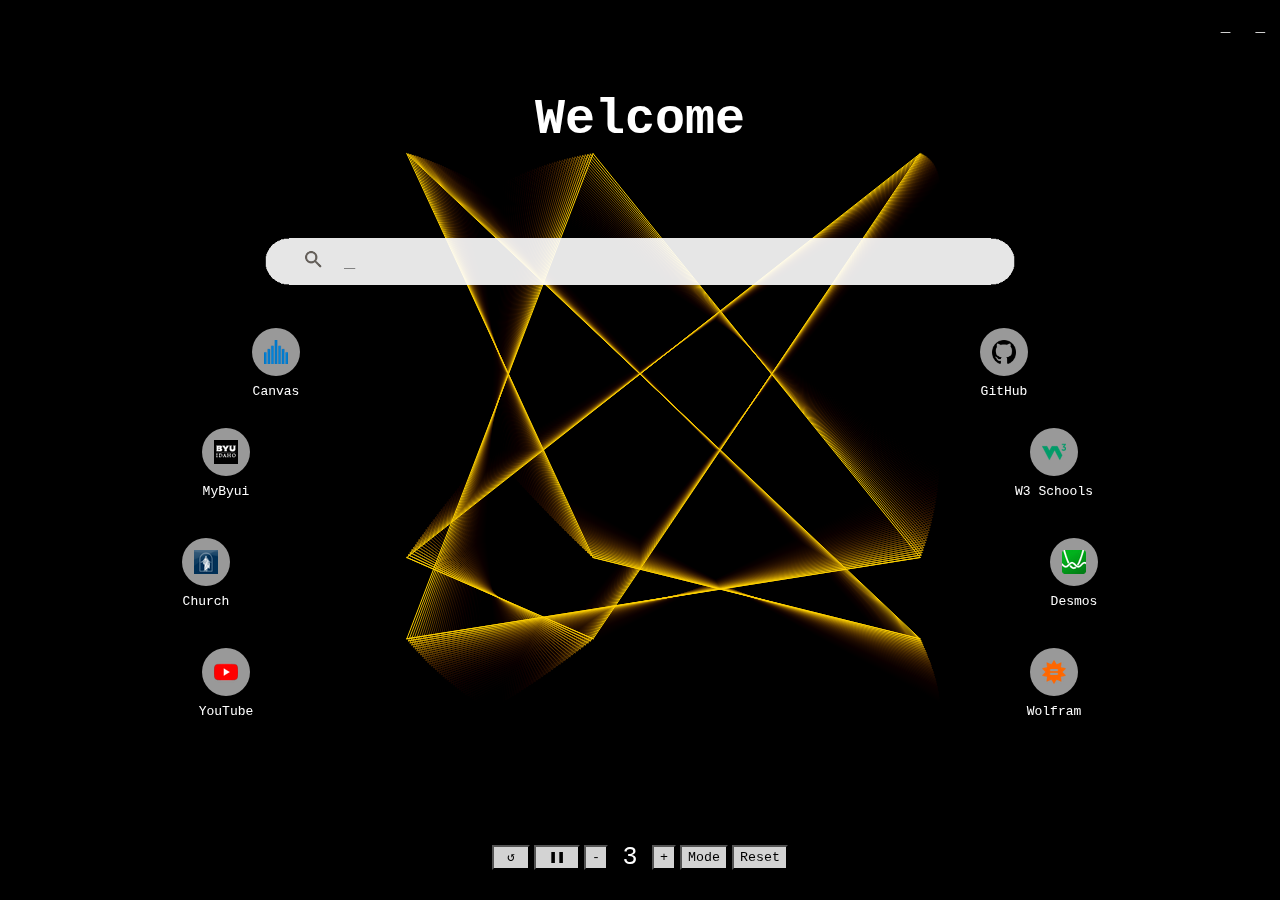
==== home.html @ 1642b7ae "More housekeeping, cleaned up some more css" ====
<!DOCTYPE html>
<html lang="en">
<head>
    <meta charset = "UTF-8">
    <meta name = "viewport" content = "width = device-width, initial-scale=1.0">
    <title>Welcome</title>
    <link rel = "stylesheet" href = "styles/style.css">

    <script src = "p5.min.js"></script>
    <script src = "script.js"></script>
</head>

<body>
    <header>
        <nav>
            <a id = "mailText" href="https://mail.google.com/mail/?tab=rm&ogbl">_</a>
            <a id = "imagesText" href="https://www.google.com/imghp?hl=en&tab=ri&ogbl">_</a>
        </nav>
        <div class = "centered">
            <h1 id = "welcomeText">_</h1>
        </div> 
    </header>
    <main>
        <div class = "centered">
            <div class = "searchContainer">
                <div id = "image" class = "centered">
                    <img src = "search_images/searchBar.png" alt = "Background for searchbar" width = "750" height = "47">
                </div>
                <div class = "searchImg">
                    <img src = "search_images/search_icon.png" alt = "Magnifying glass on search bar" width = "18" height = "18">
                </div>
                <div>
                    <form action="https://www.google.com/search" class="searchform" method="get" name="searchform"> 
                        <input id = "searchBox" autocomplete="on" class="form-control search" name="q" placeholder="_" required="required"  type="text">
                    </form>
                </div>
            </div>
        </div>
        <div style = "display: flex; flex-direction: row;">
            <aside id = "aside_left" style = "align-items: start;">
                <div id = "short1" class="tile" title="Canvas" style="margin-left: 220px; margin-bottom: -10px">
                    <a draggable="false" href="https://byui.instructure.com/">
                    </a>
                    <div class="tile-icon">
                        <img draggable="false" src="link_icons/canvas_icon.png" alt="canvas icon">    
                    </div>
                    <div class="tile-title">
                        <span>Canvas</span>
                    </div>
                </div>
                <div id = "short2" class="tile" title="BYUI" style="margin-left: 170px;">
                    <a draggable="false" href="https://web.byui.edu/portal/student/">
                    </a>
                    <div class="tile-icon">
                        <img draggable="false" src="link_icons/byui_icon.png" alt="BYUI icon">
                    </div>
                    <div class="tile-title">
                        <span>MyByui</span>
                    </div>
                </div>
                <div id = "short3" class="tile" title="Church Website" style="margin-left: 150px">
                    <a draggable="false" href="https://www.churchofjesuschrist.org/?lang=eng">
                    </a>
                    <div class="tile-icon">
                        <img draggable="false" src="link_icons/church_icon.png" alt="LDS icon">
                    </div>
                    <div class="tile-title">
                        <span>Church</span>
                    </div>
                </div>
                <div id = "short4" class="tile" title="YouTube" style="margin-left: 170px">
                    <a draggable="false" href="https://byui.instructure.com/">
                    </a>
                    <div class="tile-icon">
                        <img draggable="false" src="link_icons/youtube_icon.png" alt="youtube icon">
                    </div>
                    <div class="tile-title">
                        <span>YouTube</span>
                    </div>
                </div>
                <div id = "short5" class="tile" title="X.com" style="margin-left: 220px; margin-top: -10px">
                    <a draggable="false" href="https://x.com/home">
                    </a>
                    <div class="tile-icon">
                        <img draggable="false" src="link_icons/x_icon.png" alt="X icon">
                    </div>
                    <div class="tile-title">
                        <span>X</span>
                    </div>
                </div>
            </aside>
            <aside id = "aside_right" style = "align-items: end;">
                <div id = "short6" class="tile" title="GitHub" style="margin-right: 220px; margin-bottom: -10px">
                    <a draggable="false" href="https://github.com/TheChiporpoise?tab=repositories"></a>
                    <div class="tile-icon">
                        <img draggable="false" src="link_icons/github_icon.png" alt="GitHub icon">
                    </div>
                    <div class="tile-title">
                        <span>GitHub</span>
                    </div>
                </div>
                <div id = "short7" class="tile" title="W3 Schools" style="margin-right: 170px;">
                    <a draggable="false" href="https://www.w3schools.com/"></a>
                    <div class="tile-icon">
                        <img draggable="false" src="link_icons/w3_icon.png" alt="W3 Schools Icon">
                    </div>
                    <div class="tile-title">
                        <span>W3 Schools</span>
                    </div>
                </div>
                <div id = "short8" class="tile" title="Desmos graphing" style="margin-right: 150px">
                    <a draggable="false" href="https://www.desmos.com/calculator"></a>
                    <div class="tile-icon">
                        <img draggable="false" src="link_icons/desmos_icon.png" alt="Desmos icon">    
                    </div>
                    <div class="tile-title">
                        <span>Desmos</span>
                    </div>
                </div>
                <div id = "short9" class="tile" title="Wolfram Alpha" style="margin-right: 170px">
                    <a draggable="false" href="https://www.wolframalpha.com/input/?i=calculator"></a>
                    <div class="tile-icon">
                        <img draggable="false" src="link_icons/wolfram_icon.png" alt="Wolfram icon">
                    </div>
                    <div class="tile-title">
                        <span>Wolfram</span>
                    </div>
                </div>
                <div id = "short10" class="tile" title="ChatGPT" style="margin-right: 220px; margin-top: -10px">
                    <a draggable="false" href="https://chatgpt.com/"></a>
                    <div class="tile-icon">
                        <img draggable="false" src="link_icons/gpt_icon.png" alt="ChatGPT icon">
                    </div>
                    <div class="tile-title">
                        <span>ChatGPT</span>
                    </div>
                </div>
            </aside>
        </div>
    </main>
    <footer>
        <div class = "centered">
            <button type = "button" onclick = "rotDir *= -1"><span id = "rotDir">↺</span></button>
            <button type = "button" onclick = "paused = !paused"><span id = "pause">❚❚</span></button>
            <button type = "button" onclick = "ns -= ((ns > 2) ? 1 : 0)">-</button>
            <div class = "nsContainer">
                <span id = "ns">3</span>
            </div>
            <button type = "button" onclick = "ns += ((ns < 30) ? 1 : 0)">+</button>
            <button type = "button" onclick = "mode = mode ? 0 : 1">Mode</button>
            <!-- <span id = "mode"></span> -->
            <button type = "button" onclick = "ns = 3; paused = false; rotDir = 1; mode = 0;">Reset</button>
        </div>
        <!-- <div style = "display: flex; flex-direction: row; align-items: right; justify-content: right;">
            <span id = "angle"></span>
        </div>  -->
        <br>
    </footer>
</body>
</html>
---- styles/style.css ----
/* * {
    border: 1px solid red;
} */

body {
    font-family: 'Courier New', Courier, monospace;
    font-size: 81.25%;

    padding: 0px;
    background-color: black;
    color: rgb(255, 255, 255);
    font-size: 25px;

    margin: 0;
}

header {
    margin-top: 10px;

    min-width: 950px;
}
header nav {
    text-align: right;
    margin: 0 10px;
}

main {
    width: 100%;
    min-width: 950px;
}

footer {
    width: 100%;
    min-width: 950px;

    position: fixed;
    left: 0;
    bottom: 0;
    
    color: white;
    text-align: center;
}
footer button {
    margin-left: 2px;
    margin-right: 2px;
    width: auto;
    height: 25px;
}
footer span {
    margin-left: 7px;
    margin-right: 7px;
}

aside {
    width: 50%;
    min-width: 475px;
    margin-top: 20px;

    display: flex;
    flex-direction: column;
}
.tile {
    margin-top: 20px;

    display: flex;
    flex-direction: column;

    -webkit-tap-highlight-color: transparent;
    width: 112px;
    height: 90px;
    box-sizing: border-box;
    border-radius: 4px;

    /* cursor: pointer; */

    display: flex;
    flex-direction: column;
    align-items: center;

    opacity: 0;
    outline: 0px;
    position: relative;
}
.tile a {
    border-radius: 4px;
    display: inline-block;
    height: 100%;
    outline: 0px;
    position: absolute;
    touch-action: none;
    width: 48px;
}
.tile-icon {
    height: 48px;
    width: 48px;
    border-radius: 50%;
    margin-top: 16px;
    
    align-items: center;
    background-color: rgba(255,255,255,0.6);
    
    display: flex;
    flex-shrink: 0;
    justify-content: center;
}
.tile-icon img {
    height: 24px;
    width: 24px;
}
.tile-title {
    width: auto;
    height: auto;
    margin-top: 6px;
    padding: 2px 2px;
    
    align-items: center;
    display: flex;
    
    font-size: small;
    color: white;
}


h1 {
    font-family: 'Courier New', Courier, monospace;
}

form:focus {
    outline: none;
}

canvas {
    position: absolute;
    top: 0;
    left: 0;
    background-color: black;
    z-index: -1;

    /* min-width: 950px; */
}

button {
    font-family: 'Courier New', Courier, monospace;
    background-color: lightgray;
}

a:link, a:visited {
    color: white;
    padding: 5px;
    text-align: center;
    font-size: medium;
    text-decoration: none;
    display: inline-block;
}

a:hover, a:active {
    text-decoration: underline;
}

.centered {
    display: flex;
    flex-direction: row;

    align-items: center;
    justify-content: center;
}

.searchContainer {
    display: flex;
    flex-direction: row;
    align-items: center;
    justify-content: center;
    position: relative;

    width: 850px;
    height: 20px;

    margin-top: 70px;
}

.nsContainer {
    width: 40px;
    height: 28px;
}

.searchImg {
    filter: invert(100%);
    padding: 10px 20px;
}

#welcomeText {
    margin-top: 50px;
}

#searchBox {
    height: 40px;
    width: 650px;

    border: none;
    position: relative;

    font-family: 'Courier New', Courier, monospace;
    font-size: 14pt;
    font-weight: bold;

    background: none;
}

#image {
    top:0;
    left:0;
    right:0;
    bottom:0;
    position:absolute;

    opacity: 0.9;
}

#ns {
    width: 31px;
    height: 28px;
}
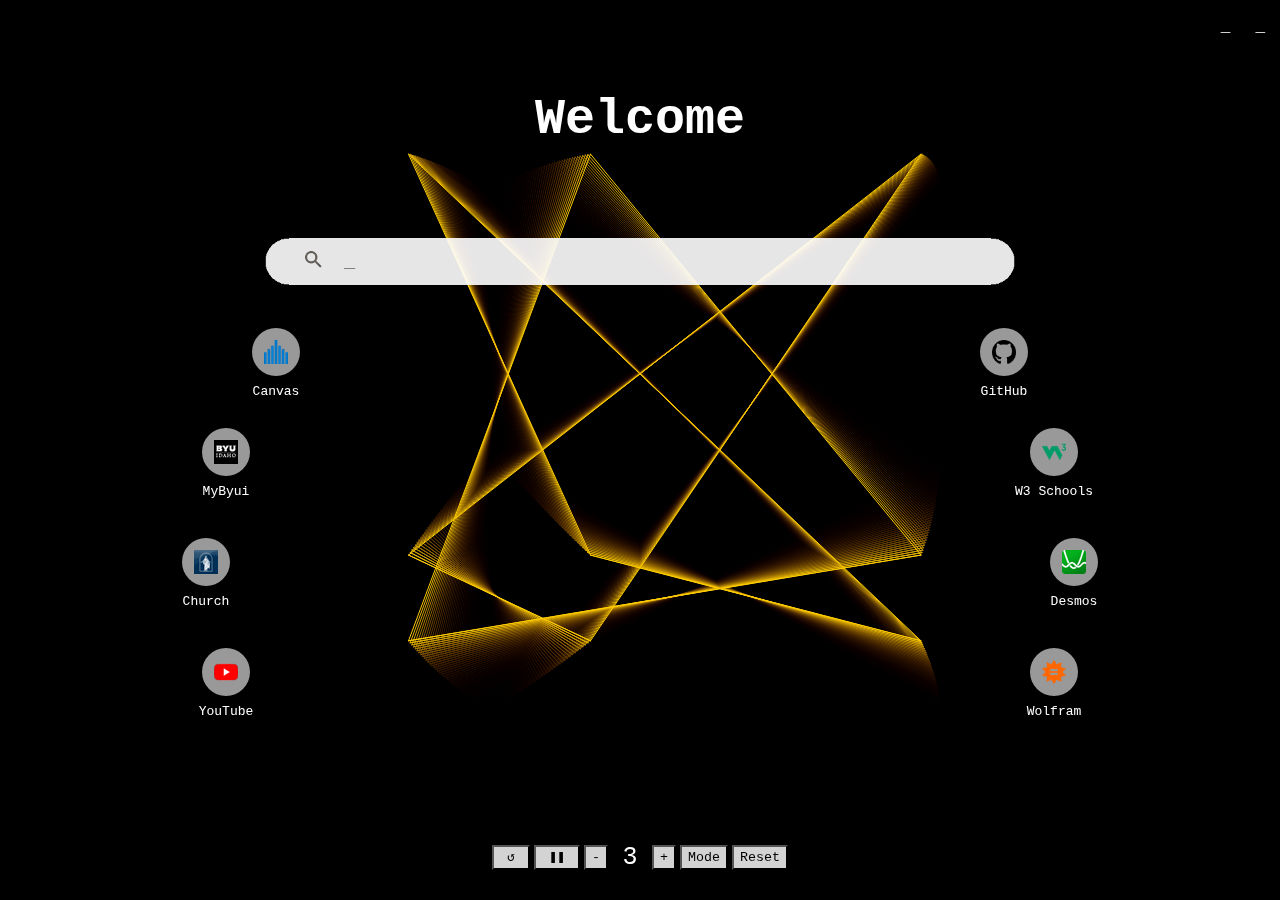
==== commit c740c12a: "organization" ====
--- a/home.html
+++ b/home.html
@@ -6,8 +6,8 @@
     <title>Welcome</title>
     <link rel = "stylesheet" href = "styles/style.css">
 
-    <script src = "p5.min.js"></script>
-    <script src = "script.js"></script>
+    <script src = "scripts/p5.min.js"></script>
+    <script src = "scripts/script.js"></script>
 </head>
 
 <body>
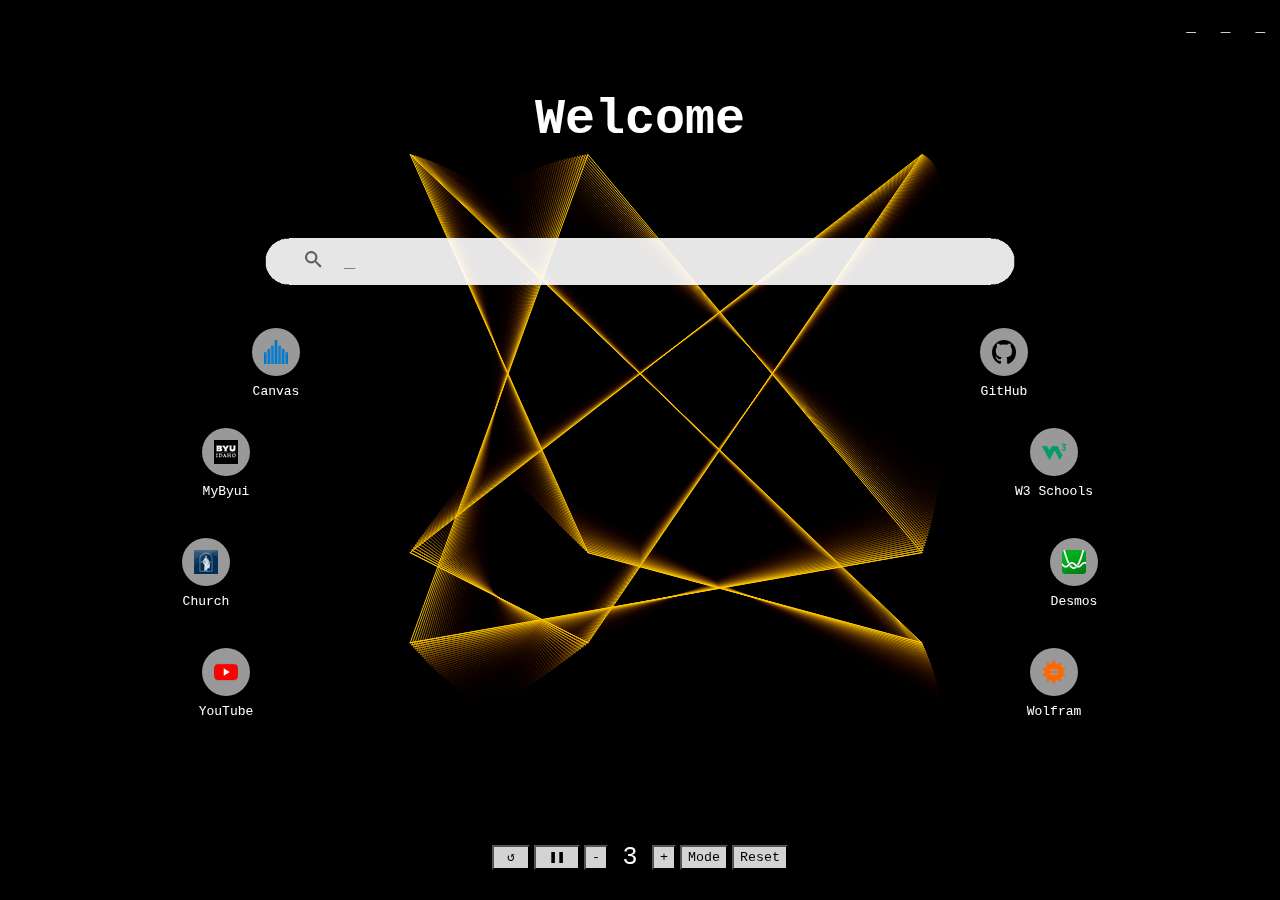
==== commit 9d5ea325: "minor adjustments" ====
--- a/home.html
+++ b/home.html
@@ -14,6 +14,7 @@
     <header>
         <nav>
             <a id = "mailText" href="https://mail.google.com/mail/?tab=rm&ogbl">_</a>
+            <a id = "docsText" href="https://docs.google.com/document/u/0/">_</a>
             <a id = "imagesText" href="https://www.google.com/imghp?hl=en&tab=ri&ogbl">_</a>
         </nav>
         <div class = "centered">
--- a/styles/style.css
+++ b/styles/style.css
@@ -8,7 +8,7 @@
 
     padding: 0px;
     background-color: black;
-    color: rgb(255, 255, 255);
+    color: white;
     font-size: 25px;
 
     margin: 0;
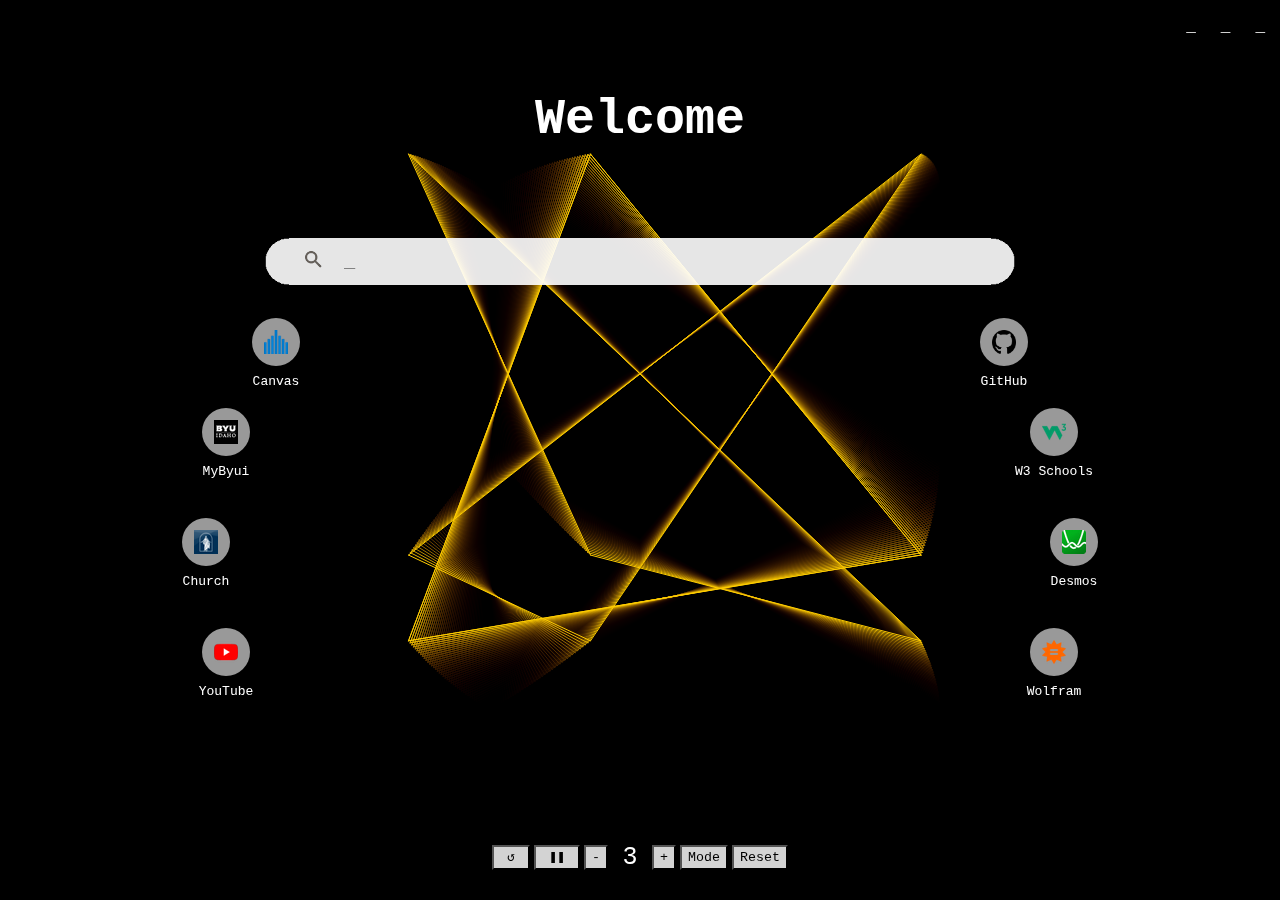
==== commit 08444d7a: "playing with stars" ====
--- a/home.html
+++ b/home.html
@@ -152,9 +152,9 @@
             <!-- <span id = "mode"></span> -->
             <button type = "button" onclick = "ns = 3; paused = false; rotDir = 1; mode = 0;">Reset</button>
         </div>
-        <!-- <div style = "display: flex; flex-direction: row; align-items: right; justify-content: right;">
+        <div style = "display: flex; flex-direction: row; align-items: right; justify-content: right;">
             <span id = "angle"></span>
-        </div>  -->
+        </div> 
         <br>
     </footer>
 </body>
--- a/styles/style.css
+++ b/styles/style.css
@@ -3,6 +3,9 @@
 } */
 
 body {
+    margin: 0;
+    min-width: 1024px;
+
     font-family: 'Courier New', Courier, monospace;
     font-size: 81.25%;
 
@@ -11,13 +14,15 @@
     color: white;
     font-size: 25px;
 
-    margin: 0;
 }
 
 header {
     margin-top: 10px;
 
     min-width: 950px;
+
+    /* display: flex;
+    justify-content: space-between; */
 }
 header nav {
     text-align: right;
@@ -60,7 +65,7 @@
     flex-direction: column;
 }
 .tile {
-    margin-top: 20px;
+    margin: 10px 0;
 
     display: flex;
     flex-direction: column;
@@ -136,7 +141,7 @@
     background-color: black;
     z-index: -1;
 
-    /* min-width: 950px; */
+    min-width: 1024px;
 }
 
 button {
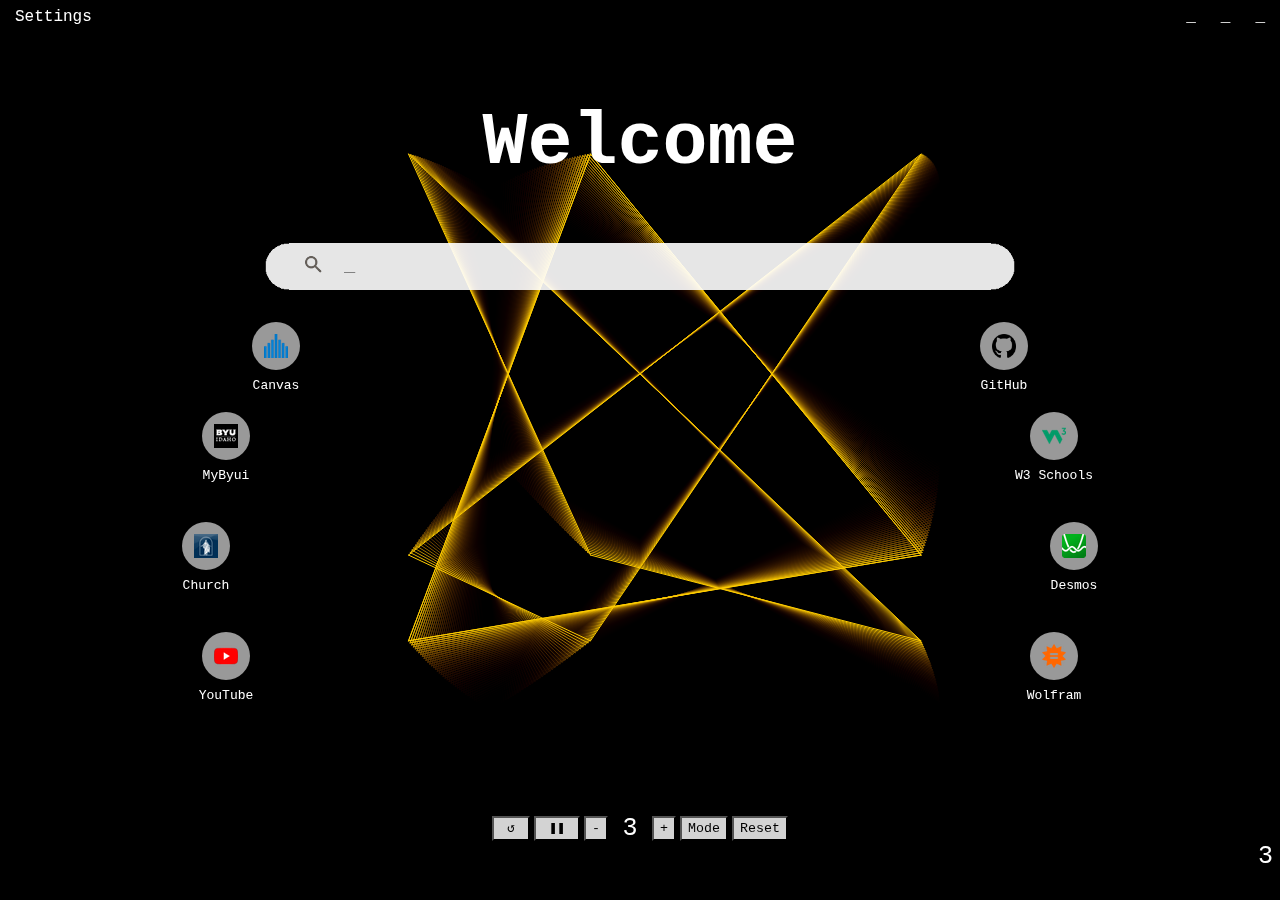
==== commit 72801827: "implemented the first iteration of settings" ====
--- a/home.html
+++ b/home.html
@@ -4,13 +4,14 @@
     <meta charset = "UTF-8">
     <meta name = "viewport" content = "width = device-width, initial-scale=1.0">
     <title>Welcome</title>
-    <link rel = "stylesheet" href = "styles/style.css">
+    <link rel = "stylesheet" href = "styles/homeStyle.css">
 
     <script src = "scripts/p5.min.js"></script>
     <script src = "scripts/script.js"></script>
 </head>
 
 <body>
+    <a href="settings.html" style="margin-left: 10px">Settings</a>
     <header>
         <nav>
             <a id = "mailText" href="https://mail.google.com/mail/?tab=rm&ogbl">_</a>
@@ -32,7 +33,7 @@
                 </div>
                 <div>
                     <form action="https://www.google.com/search" class="searchform" method="get" name="searchform"> 
-                        <input id = "searchBox" autocomplete="on" class="form-control search" name="q" placeholder="_" required="required"  type="text">
+                        <input id = "searchBox" autocomplete="on" class="form-control search" name="q" placeholder="_" required="required" type="text">
                     </form>
                 </div>
             </div>
--- a/styles/homeStyle.css
+++ b/styles/homeStyle.css
@@ -0,0 +1,234 @@
+/* * {
+    border: 1px solid red;
+} */
+
+body {
+    margin: 0;
+    min-width: 1024px;
+
+    font-family: 'Courier New', Courier, monospace;
+    font-size: 81.25%;
+
+    padding: 0px;
+    background-color: black;
+    color: white;
+    font-size: 25px;
+
+}
+
+header {
+    margin-top: 10px;
+
+    min-width: 950px;
+
+    /* display: flex;
+    justify-content: space-between; */
+}
+header nav {
+    position: fixed;
+    right: 0;
+    top: 0;
+
+    text-align: right;
+    margin: 0 10px;
+}
+
+main {
+    width: 100%;
+    min-width: 950px;
+}
+
+footer {
+    width: 100%;
+    min-width: 950px;
+
+    position: fixed;
+    left: 0;
+    bottom: 0;
+    
+    color: white;
+    text-align: center;
+}
+footer button {
+    margin-left: 2px;
+    margin-right: 2px;
+    width: auto;
+    height: 25px;
+}
+footer span {
+    margin-left: 7px;
+    margin-right: 7px;
+}
+
+aside {
+    width: 50%;
+    min-width: 475px;
+    margin-top: 20px;
+
+    display: flex;
+    flex-direction: column;
+}
+.tile {
+    margin: 10px 0;
+
+    display: flex;
+    flex-direction: column;
+
+    -webkit-tap-highlight-color: transparent;
+    width: 112px;
+    height: 90px;
+    box-sizing: border-box;
+    border-radius: 4px;
+
+    /* cursor: pointer; */
+
+    display: flex;
+    flex-direction: column;
+    align-items: center;
+
+    opacity: 0;
+    outline: 0px;
+    position: relative;
+}
+.tile a {
+    border-radius: 4px;
+    display: inline-block;
+    height: 100%;
+    outline: 0px;
+    position: absolute;
+    touch-action: none;
+    width: 48px;
+}
+.tile-icon {
+    height: 48px;
+    width: 48px;
+    border-radius: 50%;
+    margin-top: 16px;
+    
+    align-items: center;
+    background-color: rgba(255,255,255,0.6);
+    
+    display: flex;
+    flex-shrink: 0;
+    justify-content: center;
+}
+.tile-icon img {
+    height: 24px;
+    width: 24px;
+}
+.tile-title {
+    width: auto;
+    height: auto;
+    margin-top: 6px;
+    padding: 2px 2px;
+    
+    align-items: center;
+    display: flex;
+    
+    font-size: small;
+    color: white;
+}
+
+
+h1 {
+    font-family: 'Courier New', Courier, monospace;
+}
+
+form:focus {
+    outline: none;
+}
+
+canvas {
+    position: absolute;
+    top: 0;
+    left: 0;
+    background-color: black;
+    z-index: -1;
+
+    min-width: 1024px;
+}
+
+button {
+    font-family: 'Courier New', Courier, monospace;
+    background-color: lightgray;
+}
+
+a:link, a:visited {
+    color: white;
+    padding: 5px;
+    text-align: center;
+    font-size: medium;
+    text-decoration: none;
+    display: inline-block;
+}
+
+a:hover, a:active {
+    text-decoration: underline;
+}
+
+.centered {
+    display: flex;
+    flex-direction: row;
+
+    align-items: center;
+    justify-content: center;
+}
+
+.searchContainer {
+    display: flex;
+    flex-direction: row;
+    align-items: center;
+    justify-content: center;
+    position: relative;
+
+    width: 850px;
+    height: 20px;
+
+    margin-top: 70px;
+}
+
+.nsContainer {
+    width: 40px;
+    height: 28px;
+}
+
+.searchImg {
+    filter: invert(100%);
+    padding: 10px 20px;
+}
+
+#welcomeText {
+    margin-top: 60px;
+    margin-bottom: 0;
+
+    font-size: 3em;
+}
+
+#searchBox {
+    height: 40px;
+    width: 650px;
+
+    border: none;
+    position: relative;
+
+    font-family: 'Courier New', Courier, monospace;
+    font-size: 14pt;
+    font-weight: bold;
+
+    background: none;
+}
+
+#image {
+    top:0;
+    left:0;
+    right:0;
+    bottom:0;
+    position:absolute;
+
+    opacity: 0.9;
+}
+
+#ns {
+    width: 31px;
+    height: 28px;
+}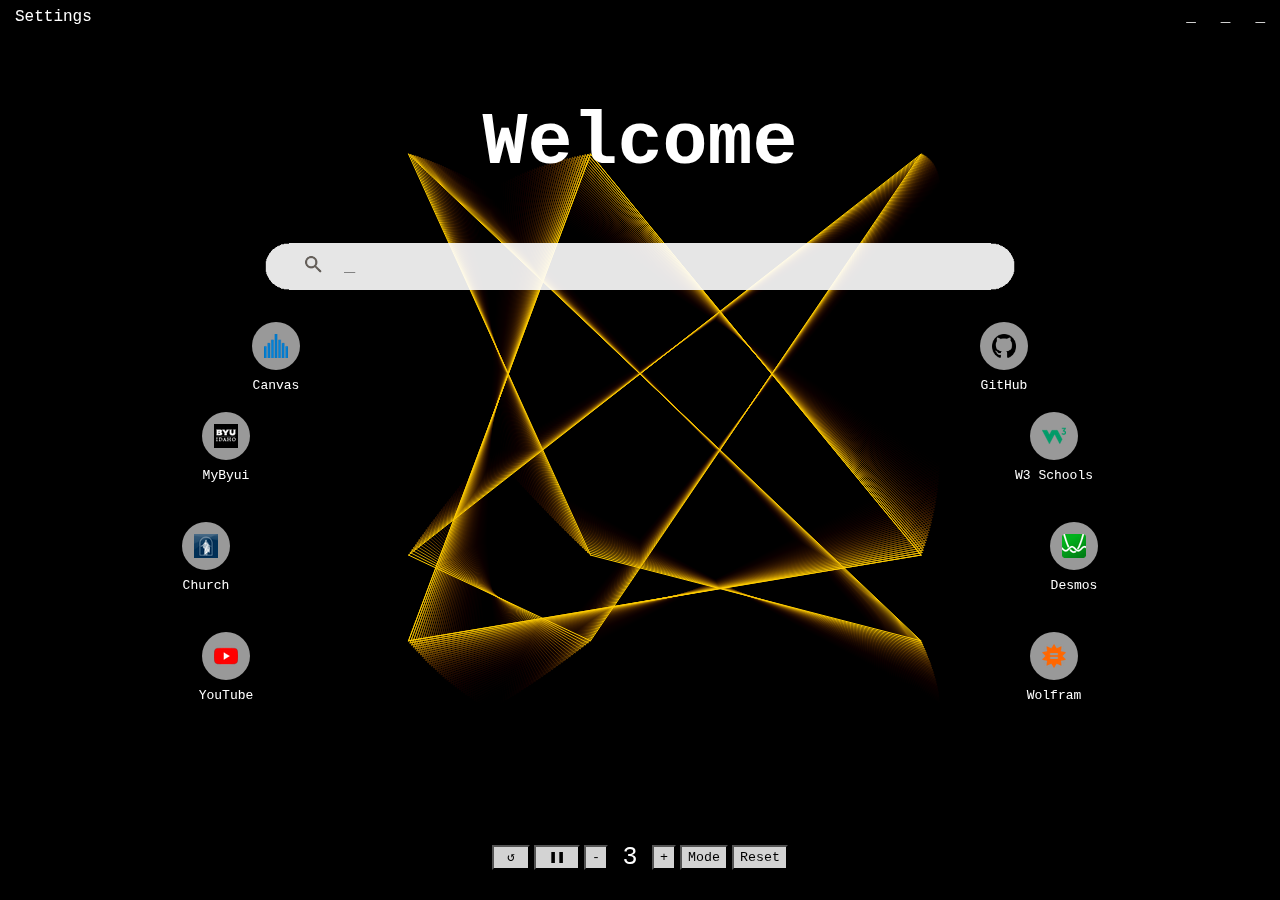
==== commit ca697f39: "stragglers from previous" ====
--- a/home.html
+++ b/home.html
@@ -154,7 +154,7 @@
             <button type = "button" onclick = "ns = 3; paused = false; rotDir = 1; mode = 0;">Reset</button>
         </div>
         <div style = "display: flex; flex-direction: row; align-items: right; justify-content: right;">
-            <span id = "angle"></span>
+            <span id = "test"></span>
         </div> 
         <br>
     </footer>
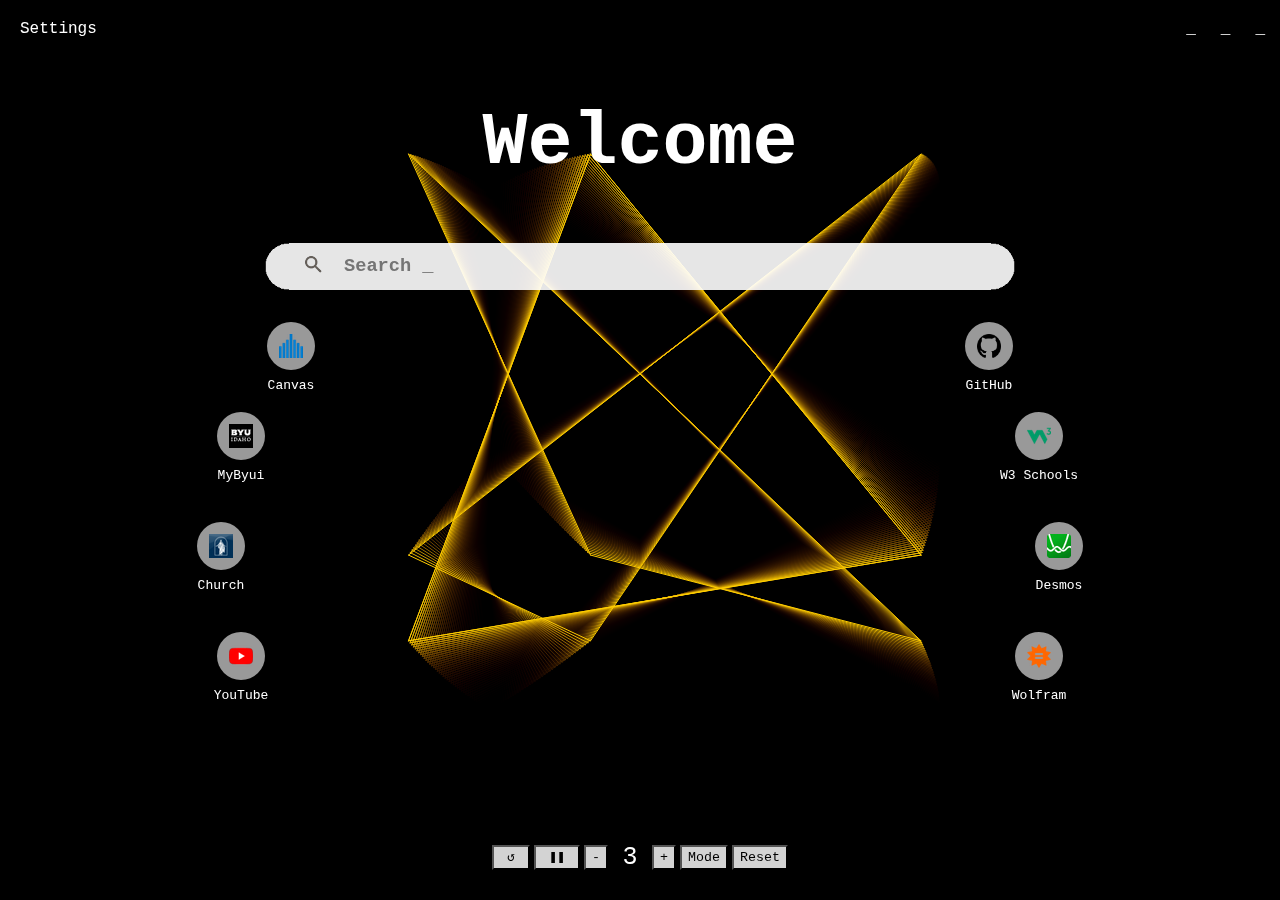
==== commit a13a28ed: "added custom welcome support & format adjustments" ====
--- a/home.html
+++ b/home.html
@@ -11,7 +11,7 @@
 </head>
 
 <body>
-    <a href="settings.html" style="margin-left: 10px">Settings</a>
+    <a href="settings.html">Settings</a>
     <header>
         <nav>
             <a id = "mailText" href="https://mail.google.com/mail/?tab=rm&ogbl">_</a>
--- a/styles/homeStyle.css
+++ b/styles/homeStyle.css
@@ -4,12 +4,13 @@
 
 body {
     margin: 0;
+    margin-inline: 15px;
+    padding: 0px;
     min-width: 1024px;
 
     font-family: 'Courier New', Courier, monospace;
     font-size: 81.25%;
 
-    padding: 0px;
     background-color: black;
     color: white;
     font-size: 25px;
@@ -17,20 +18,19 @@
 }
 
 header {
-    margin-top: 10px;
-
     min-width: 950px;
 
     /* display: flex;
     justify-content: space-between; */
 }
 header nav {
+    margin: 0 10px;
+
     position: fixed;
     right: 0;
     top: 0;
 
     text-align: right;
-    margin: 0 10px;
 }
 
 main {
@@ -153,15 +153,17 @@
     background-color: lightgray;
 }
 
+
 a:link, a:visited {
-    color: white;
-    padding: 5px;
+    margin-top: 20px;
+    padding-inline: 5px;
+
+    color: white;
     text-align: center;
     font-size: medium;
     text-decoration: none;
     display: inline-block;
 }
-
 a:hover, a:active {
     text-decoration: underline;
 }
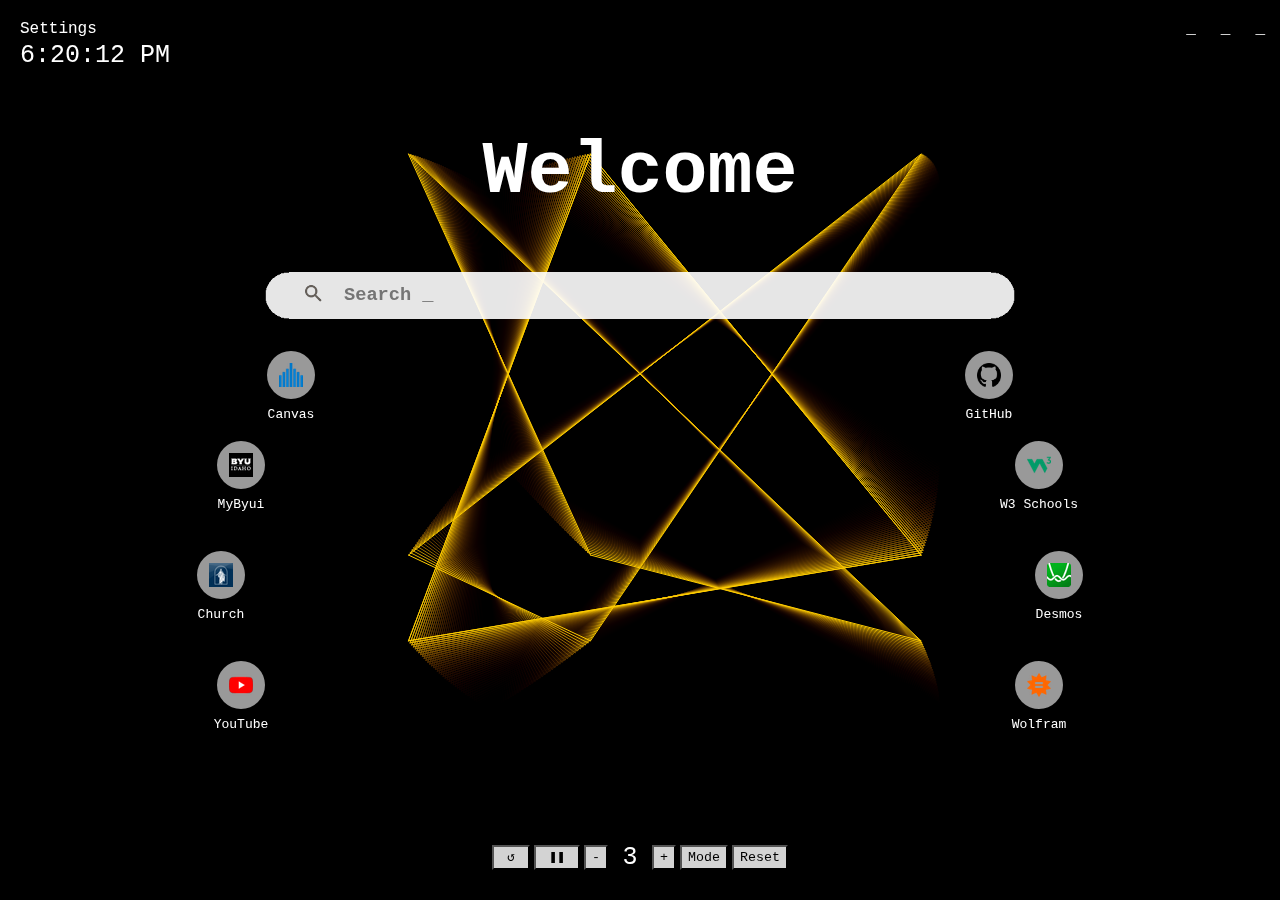
==== commit 28839e7e: "added clock" ====
--- a/home.html
+++ b/home.html
@@ -11,8 +11,9 @@
 </head>
 
 <body>
-    <a href="settings.html">Settings</a>
     <header>
+        <a href="settings.html">Settings</a><br>
+        <span id="time">00:00:00</span>
         <nav>
             <a id = "mailText" href="https://mail.google.com/mail/?tab=rm&ogbl">_</a>
             <a id = "docsText" href="https://docs.google.com/document/u/0/">_</a>
@@ -151,7 +152,7 @@
             <button type = "button" onclick = "ns += ((ns < 30) ? 1 : 0)">+</button>
             <button type = "button" onclick = "mode = mode ? 0 : 1">Mode</button>
             <!-- <span id = "mode"></span> -->
-            <button type = "button" onclick = "ns = 3; paused = false; rotDir = 1; mode = 0;">Reset</button>
+            <button type = "button" onclick = "ns = parsedItem('sideCount'); rotDir = parsedItem('rotationDirection'); paused = parsedItem('paused'); mode = parsedItem('mode');">Reset</button>
         </div>
         <div style = "display: flex; flex-direction: row; align-items: right; justify-content: right;">
             <span id = "test"></span>
--- a/styles/homeStyle.css
+++ b/styles/homeStyle.css
@@ -153,7 +153,6 @@
     background-color: lightgray;
 }
 
-
 a:link, a:visited {
     margin-top: 20px;
     padding-inline: 5px;
@@ -197,6 +196,10 @@
 .searchImg {
     filter: invert(100%);
     padding: 10px 20px;
+}
+
+#time {
+    padding-inline: 5px;
 }
 
 #welcomeText {
